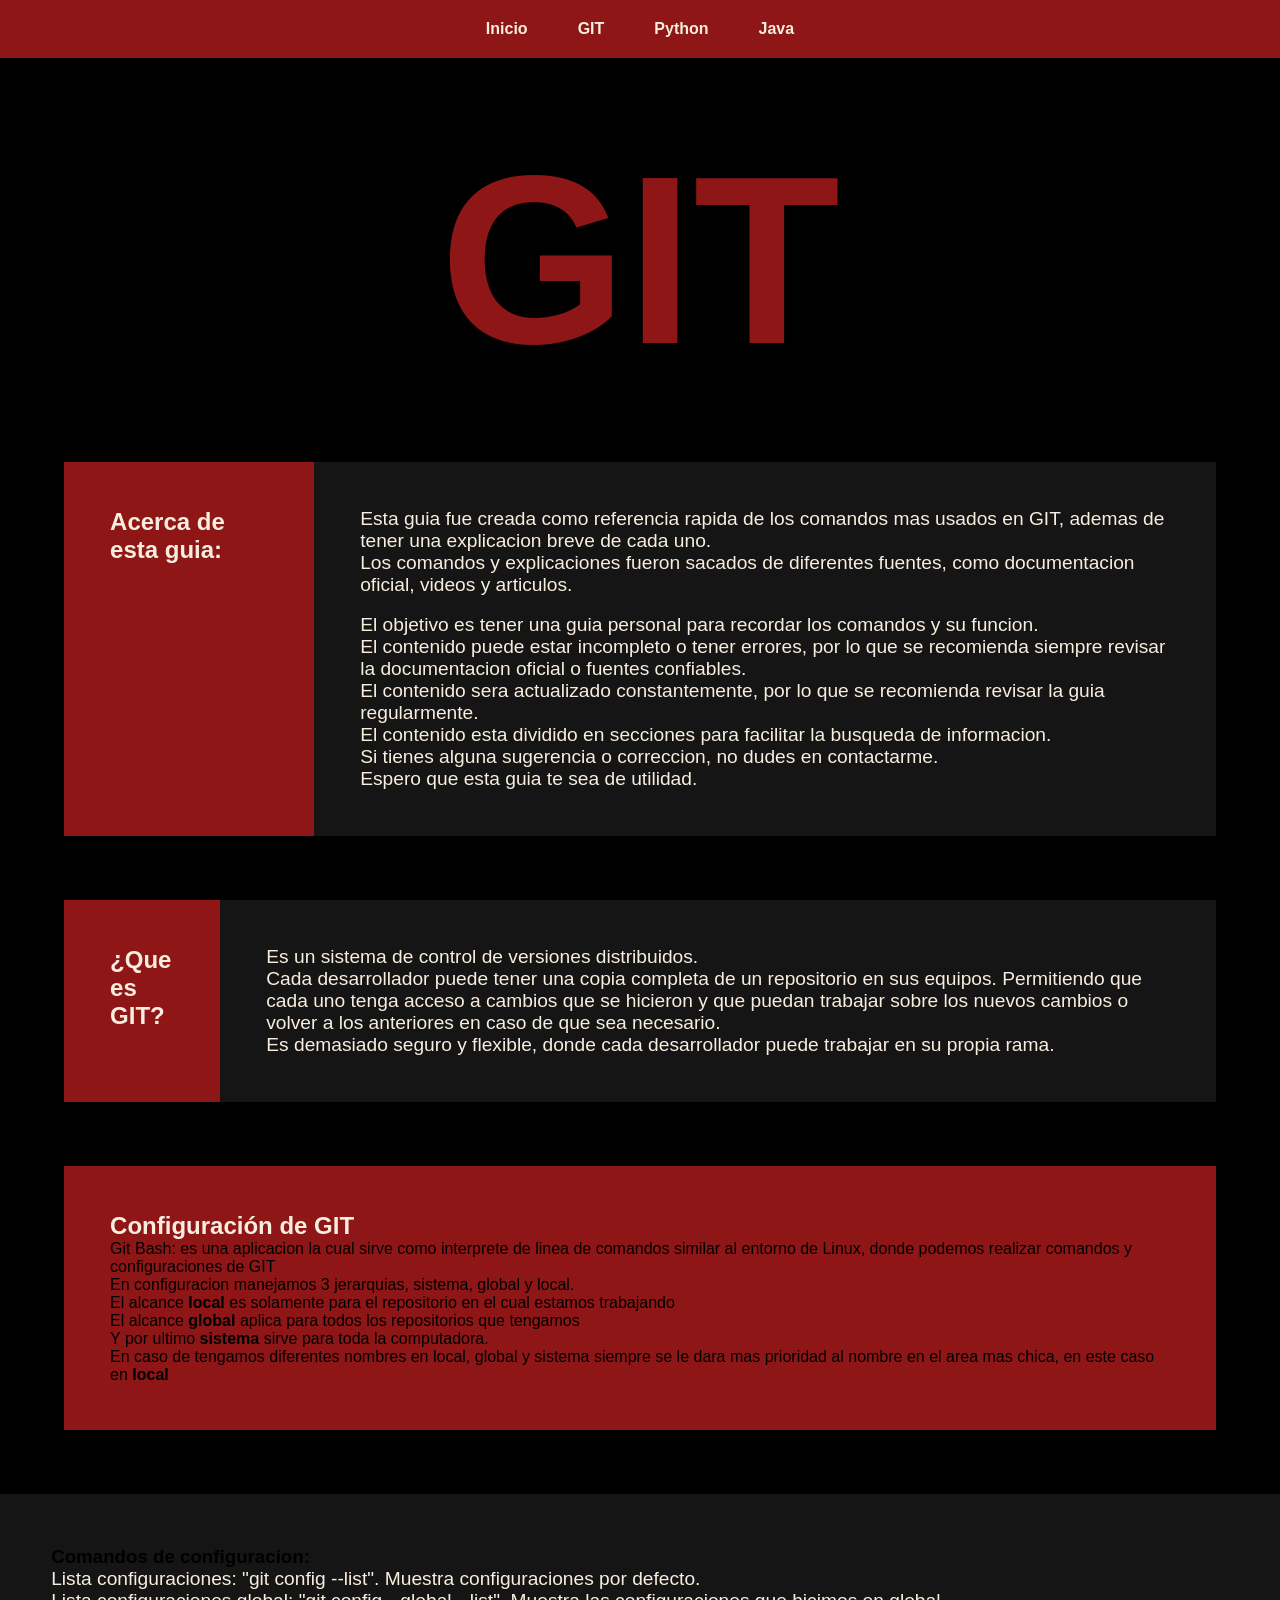
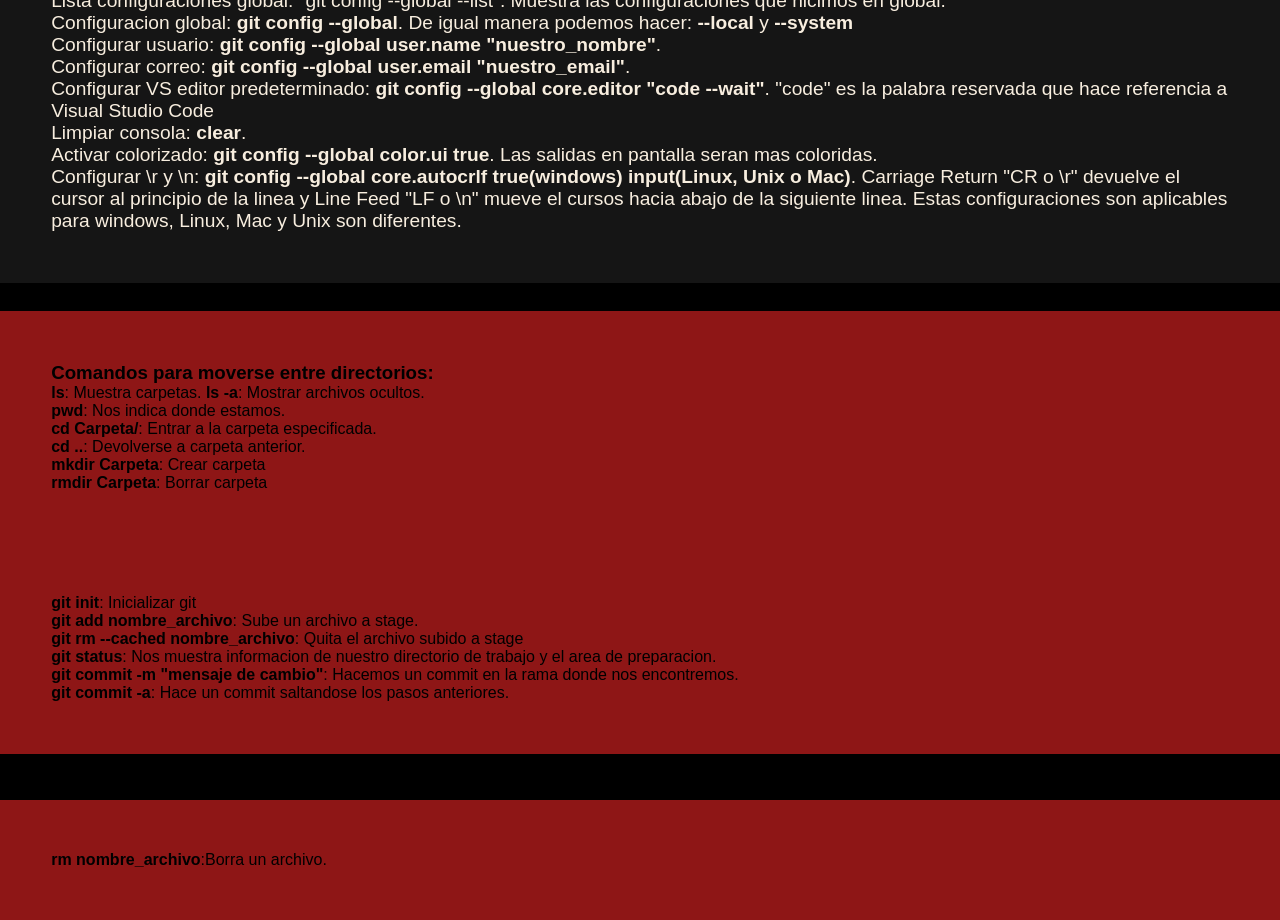
==== git.html @ 8875669f "Modificacion de estilos y estructura HTML" ====
<!DOCTYPE html>
<html lang="en">
<head>
    <meta charset="UTF-8">
    <meta name="viewport" content="width=device-width, initial-scale=1.0">
    <link rel="preconnect" href="https://fonts.googleapis.com">
    <link rel="preconnect" href="https://fonts.gstatic.com" crossorigin>
    <link href="https://fonts.googleapis.com/css2?family=Alan+Sans:wght@300..900&display=swap" rel="stylesheespace-betweent">
    <link rel="stylesheet" href="estilos/git.css">
    <title>Documentacion propia GIT</title>
</head>
<body>
    <section class="inicio">
        <nav class="menu_desplegable">
            <ul>
                <li><a href="index.html">Inicio</a></li>
                <li><a href="git.html">GIT</a></li>
                <li><a href="#configuracion">Python</a></li>
                <li><a href="#Primeros pasos">Java</a></li>
            </ul>
        </nav>
    </section>
    <section class="titulo" id="Inicio">
        <h1>GIT</h1>
    </section>
    <section class="base">
        <div class="general" id="acerca_de">
            <div class="general_uno">
                <h2>Acerca de esta guia:</h2>
            </div>
            <div class="general_dos">
                <p>Esta guia fue creada como referencia rapida de los comandos mas usados en GIT, ademas de tener una explicacion breve de cada uno.</p>
                <p>Los comandos y explicaciones fueron sacados de diferentes fuentes, como documentacion oficial, videos y articulos.</p>
                <br>
                <p>El objetivo es tener una guia personal para recordar los comandos y su funcion.</p>
                <p>El contenido puede estar incompleto o tener errores, por lo que se recomienda siempre revisar la documentacion oficial o fuentes confiables.</p>
                <p>El contenido sera actualizado constantemente, por lo que se recomienda revisar la guia regularmente.</p>
                <p>El contenido esta dividido en secciones para facilitar la busqueda de informacion.</p>
                <p>Si tienes alguna sugerencia o correccion, no dudes en contactarme.</p>
                <p>Espero que esta guia te sea de utilidad.</p>
            </div>
        </div>
        <div class="general" id="que_es_git">
            <div class="general_uno">
                <h2>¿Que es GIT?</h2>
            </div>
            <div class="general_dos">
                <p>Es un sistema de control de versiones distribuidos.</p>
                <p>Cada desarrollador puede tener una copia completa de un repositorio en sus equipos. Permitiendo que cada uno tenga acceso a cambios que se hicieron y que puedan trabajar sobre los nuevos cambios o volver a los anteriores en caso de que sea necesario.</p>
                <p>Es demasiado seguro y flexible, donde cada desarrollador puede trabajar en su propia rama.</p>
            </div>
        </div>
        <div class="general" id="configuracion">
            <div class="general_uno">
                <h2>Configuración de GIT</h2>
                <p>Git Bash: es una aplicacion la cual sirve como interprete de linea de comandos similar al entorno de Linux, donde podemos realizar comandos y configuraciones de GIT</p>
                <p>En configuracion manejamos 3 jerarquias, sistema, global y local.</p>
                <p>El alcance <b>local</b> es solamente para el repositorio en el cual estamos trabajando</p>
                <p>El alcance <b>global</b> aplica para todos los repositorios que tengamos</p>
                <p>Y por ultimo <b>sistema</b> sirve para toda la computadora.</p>
                <p>En caso de tengamos diferentes nombres en local, global y sistema siempre se le dara mas prioridad al nombre en el area mas chica, en este caso en <b>local</b></p>
            </div>
        </div>
        <div class="general_dos">
            <h3>Comandos de configuracion: </h3>
            <p>Lista configuraciones: "git config --list". Muestra configuraciones por defecto.</p>
            <p>Lista configuraciones global: "git config --global --list". Muestra las configuraciones que hicimos en global.</p>
            <p>Configuracion global: <b>git config --global</b>. De igual manera podemos hacer: <b>--local</b> y <b>--system</b></p>
            <p>Configurar usuario: <b>git config --global user.name "nuestro_nombre"</b>.</p>
            <p>Configurar correo: <b>git config --global user.email "nuestro_email"</b>.</p>
            <p>Configurar VS editor predeterminado: <b>git config --global core.editor "code --wait"</b>. "code" es la palabra reservada que hace referencia a Visual Studio Code</p>
            <p>Limpiar consola: <b>clear</b>.</p>
            <p>Activar colorizado: <b>git config --global color.ui true</b>. Las salidas en pantalla seran mas coloridas.</p>
            <p>Configurar \r y \n: <b>git config --global core.autocrlf true(windows) input(Linux, Unix o Mac)</b>. Carriage Return "CR o \r" devuelve el cursor al principio de la linea y Line Feed "LF o \n" mueve el cursos hacia abajo de la siguiente linea. Estas configuraciones son aplicables para windows, Linux, Mac y Unix son diferentes.</p>
        </div>        
        <h2>Primeros pasos</h2>
        <div class="general_uno">
            <h3>Comandos para moverse entre directorios: </h3>
            <p><b>ls</b>: Muestra carpetas. <b>ls -a</b>: Mostrar archivos ocultos.</p>
            <p><b>pwd</b>: Nos indica donde estamos.</p>
            <p><b>cd Carpeta/</b>: Entrar a la carpeta especificada.</p>
            <p><b>cd ..</b>: Devolverse a carpeta anterior.</p>
            <p><b>mkdir Carpeta</b>: Crear carpeta</p>
            <p><b>rmdir Carpeta</b>: Borrar carpeta</p>
        </div>
        <div class="general_uno">
            <p><b>git init</b>: Inicializar git</p>
            <p><b>git add nombre_archivo</b>: Sube un archivo a stage.</p>
            <p><b>git rm --cached nombre_archivo</b>: Quita el archivo subido a stage</p>
            <p><b>git status</b>: Nos muestra informacion de nuestro directorio de trabajo y el area de preparacion.</p>
            <p><b>git commit -m "mensaje de cambio"</b>: Hacemos un commit en la rama donde nos encontremos.</p>
            <p><b>git commit -a</b>: Hace un commit saltandose los pasos anteriores.</p>
        </div>
        <h2>Restore, Checkout y más</h2>
        <p>Como es de imaginarse podemos borrar archivos de los repositorios, aqui veremos que comandos podemos hacer y como es el proceso para eliminar cosas correctamente</p>
        <div class="general_uno">
            <p><b>rm nombre_archivo</b>:Borra un archivo.</p>
        </div>
    </section>
</body>
</html>
---- estilos/git.css ----
/*Ajustes generales*/
* {
    font-family: 'Alan Sans', sans-serif;
    box-sizing: border-box;
    margin: 0;
    padding: 0;
}
html {
    scroll-behavior: smooth;
}

/*Seccion de inicio*/
.inicio {
    display: flex;
    justify-content: center;
    align-items: center;
    flex-wrap: wrap;
    padding: 10px 5%;
    background-color: #8E1616;
}
.menu_desplegable > ul{
    list-style: none;   
    display: flex;
    gap: 20px;
}
.menu_desplegable > ul > li {
    flex: 1 1 150px;
    text-align: center;
}
.menu_desplegable > ul > li > a {
    display: block;
    width: 100%;
    padding: 10px 15px;
    border-radius: 50px;
    text-decoration: none;
    color: #F8EEDF;
    font-weight: 600;
    font-weight: bold;
    transition: all 0.3s ease;
}
.menu_desplegable > ul > li > a:hover {
    background-color: rgb(255, 255, 255);
    color: #151515;
    box-shadow: 0 4px 8px rgba(0, 0, 0, 0.2);
    transform: translateY(-2px);
}
@media (max-width: 1024px) {
    .menu_desplegable > ul {
        flex-direction: column;
        gap: 10px;
    }
    .menu_desplegable > ul > li {
        flex: 1 1 auto;
    }
}
@media (max-width: 768px) {
    .inicio {
        flex-direction: column;
        align-items: center;
        text-align: center;
    }
    .menu_desplegable > ul {
        justify-content: center;
    }
}

/*Titulo principal*/
.titulo {
    background-color: #000000;
    color: #8E1616;
    font-size: clamp(10rem, 5vw, 3vw);
    text-shadow: 2px 2px 4px rgba(0,0,0,0.3);
    text-align: center;
    padding: 5% 0;
}

/*Seccion base (fondo de la pagina)*/
.base {
    background-color: #000000;
}

/*Seccion general*/
/*Division a 2 columnas*/
.general {
    display: flex;
    justify-content: space-around;
    padding-left: 5%;
    padding-right: 5%;
    padding-bottom: 5%;
}
/*Primera columna*/
.general_uno {
    background-color: #8E1616;
    align-items: center;
    padding: 4%;
}
.general_uno > h2 {
    font-size: 1.5rem;
    color: #F8EEDF;
}

/*Segunda columna*/
.general_dos {
    padding: 4%;
    background-color: #151515;
    align-items: center;
}
.general_dos > p {
    color: #F8EEDF;
    font-size: 1.2rem;
}
@media (max-width: 768px) {
    *{
        margin: 0;
    }
    .general {
        padding: 10%;
    }
    .general > h1 {
        font-size: clamp(5rem, 7vw, 10vw);
        padding-bottom: 2%;
    }
    .general > h2 {
        font-size: clamp(1.5rem, 5vw, 7vw);
        padding-top: 5%;
        padding-bottom: 5%;
    }
    .general > p {
        font-size: clamp(1rem, 3vw, 5vw);
    }
    .general_uno {
        padding: 10%;
    }

}
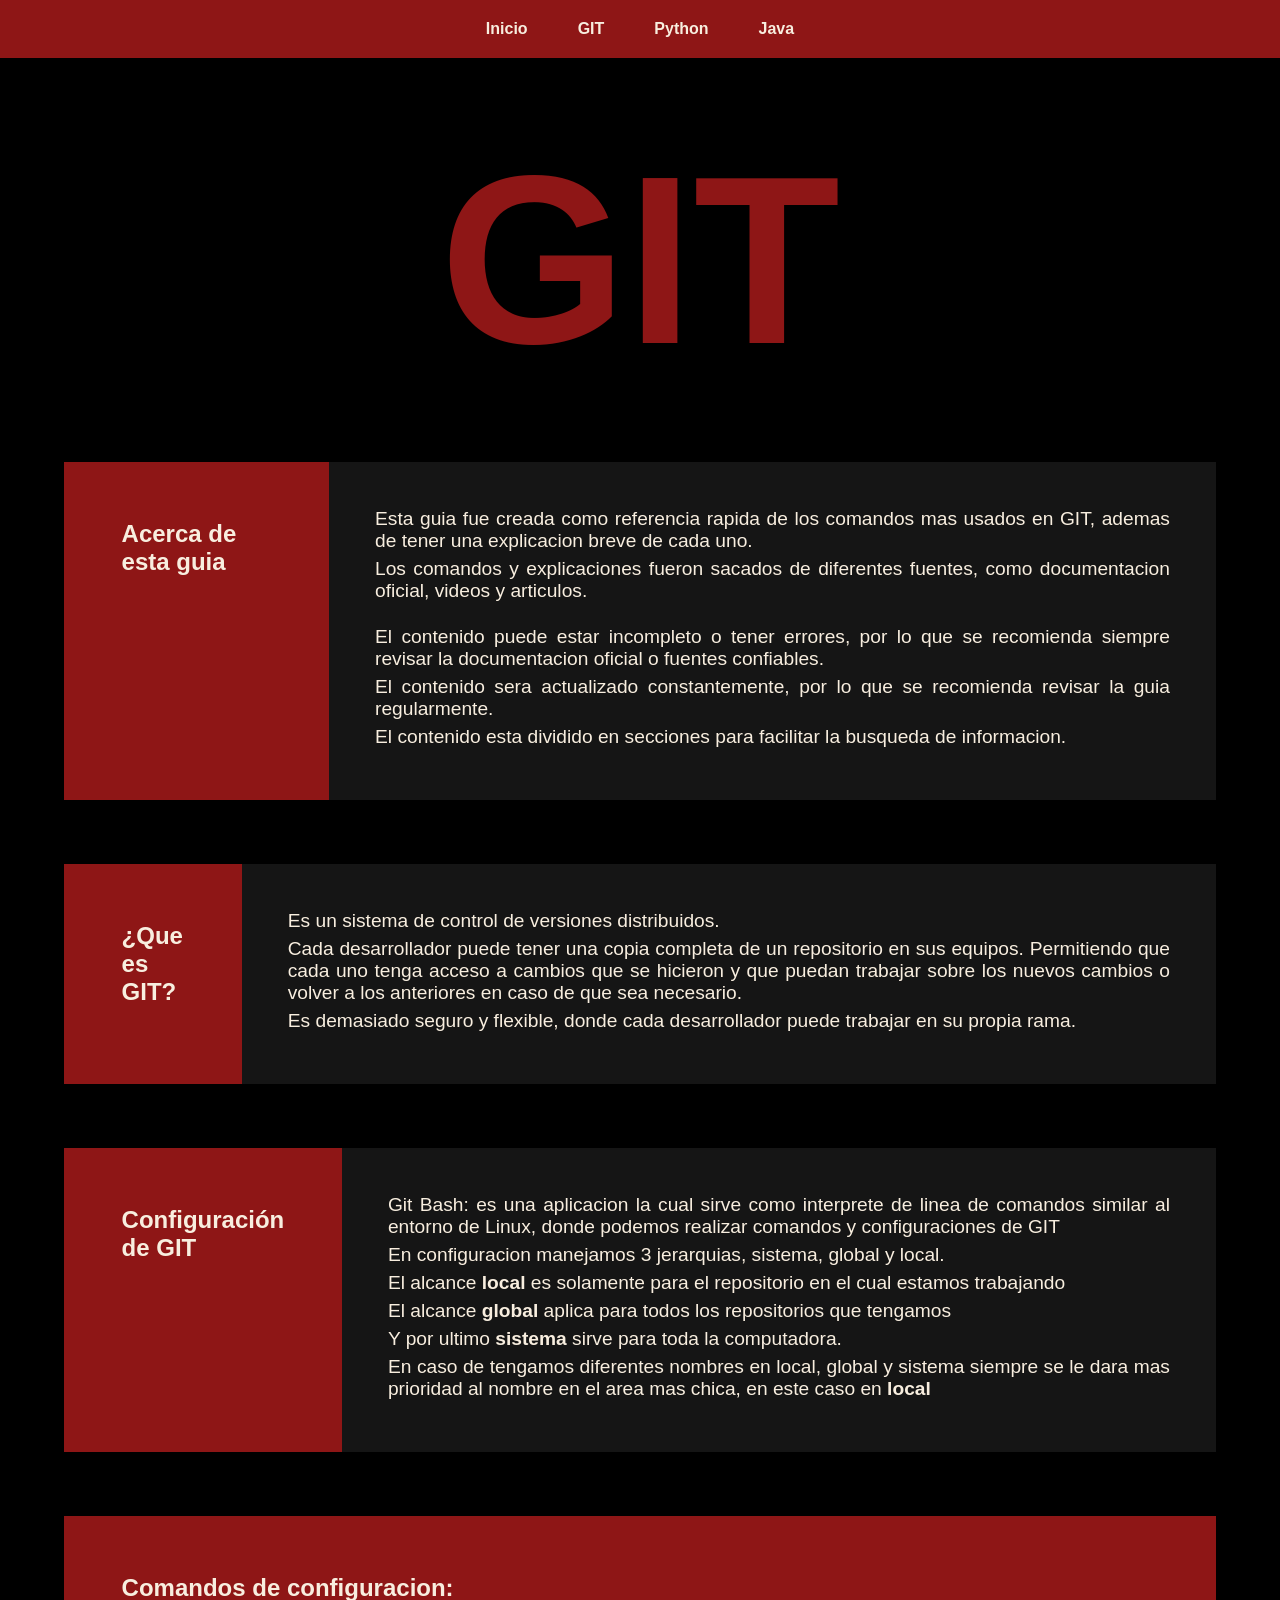
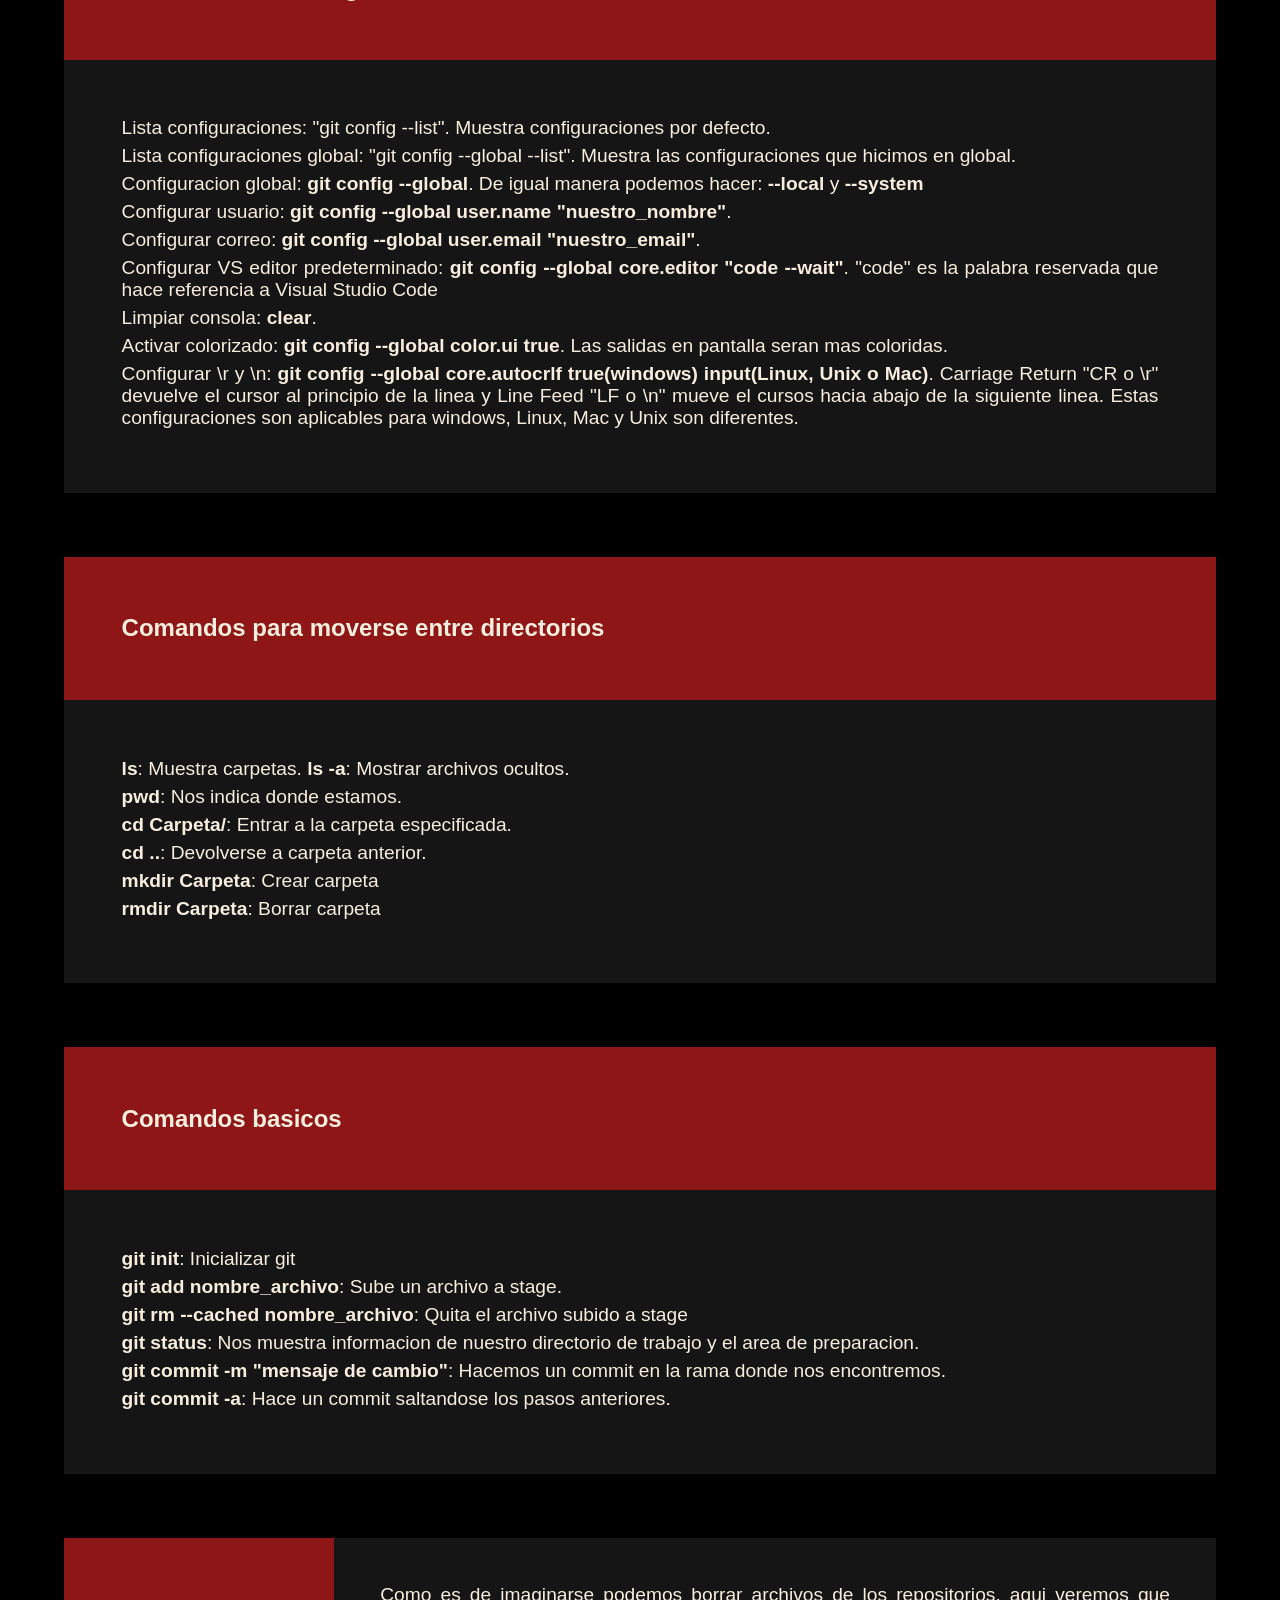
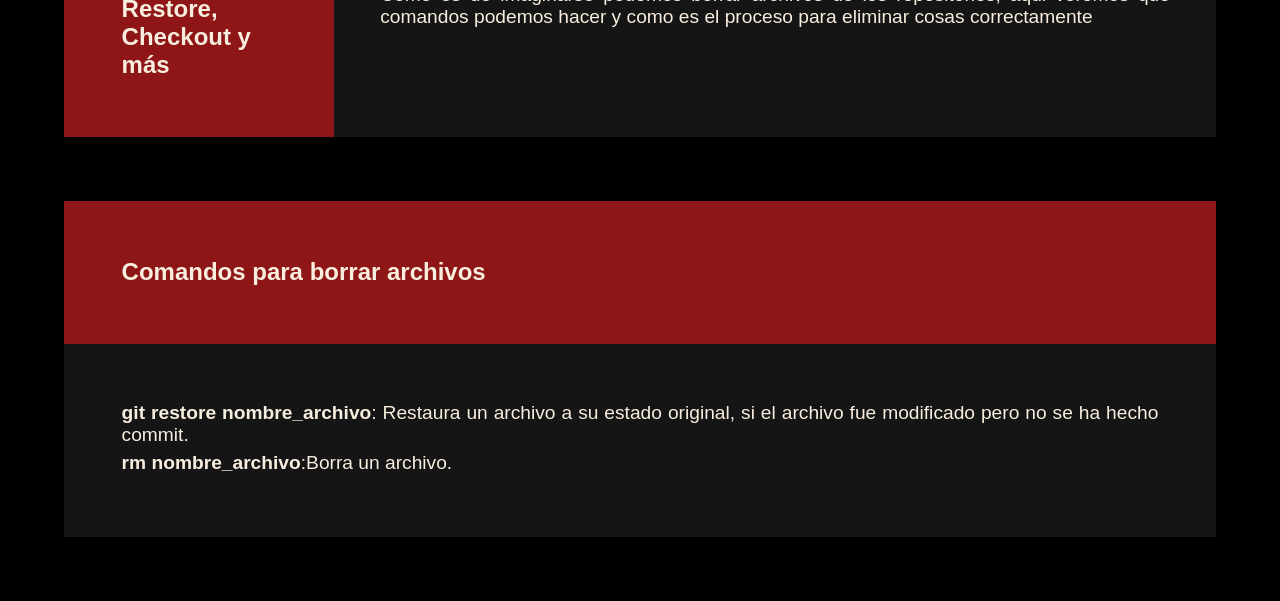
==== commit a51dfd0d: "FInalizacion estilos" ====
--- a/git.html
+++ b/git.html
@@ -26,18 +26,15 @@
     <section class="base">
         <div class="general" id="acerca_de">
             <div class="general_uno">
-                <h2>Acerca de esta guia:</h2>
+                <h2>Acerca de esta guia</h2>
             </div>
             <div class="general_dos">
                 <p>Esta guia fue creada como referencia rapida de los comandos mas usados en GIT, ademas de tener una explicacion breve de cada uno.</p>
                 <p>Los comandos y explicaciones fueron sacados de diferentes fuentes, como documentacion oficial, videos y articulos.</p>
                 <br>
-                <p>El objetivo es tener una guia personal para recordar los comandos y su funcion.</p>
                 <p>El contenido puede estar incompleto o tener errores, por lo que se recomienda siempre revisar la documentacion oficial o fuentes confiables.</p>
                 <p>El contenido sera actualizado constantemente, por lo que se recomienda revisar la guia regularmente.</p>
                 <p>El contenido esta dividido en secciones para facilitar la busqueda de informacion.</p>
-                <p>Si tienes alguna sugerencia o correccion, no dudes en contactarme.</p>
-                <p>Espero que esta guia te sea de utilidad.</p>
             </div>
         </div>
         <div class="general" id="que_es_git">
@@ -53,6 +50,8 @@
         <div class="general" id="configuracion">
             <div class="general_uno">
                 <h2>Configuración de GIT</h2>
+            </div>
+            <div class="general_dos">
                 <p>Git Bash: es una aplicacion la cual sirve como interprete de linea de comandos similar al entorno de Linux, donde podemos realizar comandos y configuraciones de GIT</p>
                 <p>En configuracion manejamos 3 jerarquias, sistema, global y local.</p>
                 <p>El alcance <b>local</b> es solamente para el repositorio en el cual estamos trabajando</p>
@@ -61,40 +60,64 @@
                 <p>En caso de tengamos diferentes nombres en local, global y sistema siempre se le dara mas prioridad al nombre en el area mas chica, en este caso en <b>local</b></p>
             </div>
         </div>
-        <div class="general_dos">
-            <h3>Comandos de configuracion: </h3>
-            <p>Lista configuraciones: "git config --list". Muestra configuraciones por defecto.</p>
-            <p>Lista configuraciones global: "git config --global --list". Muestra las configuraciones que hicimos en global.</p>
-            <p>Configuracion global: <b>git config --global</b>. De igual manera podemos hacer: <b>--local</b> y <b>--system</b></p>
-            <p>Configurar usuario: <b>git config --global user.name "nuestro_nombre"</b>.</p>
-            <p>Configurar correo: <b>git config --global user.email "nuestro_email"</b>.</p>
-            <p>Configurar VS editor predeterminado: <b>git config --global core.editor "code --wait"</b>. "code" es la palabra reservada que hace referencia a Visual Studio Code</p>
-            <p>Limpiar consola: <b>clear</b>.</p>
-            <p>Activar colorizado: <b>git config --global color.ui true</b>. Las salidas en pantalla seran mas coloridas.</p>
-            <p>Configurar \r y \n: <b>git config --global core.autocrlf true(windows) input(Linux, Unix o Mac)</b>. Carriage Return "CR o \r" devuelve el cursor al principio de la linea y Line Feed "LF o \n" mueve el cursos hacia abajo de la siguiente linea. Estas configuraciones son aplicables para windows, Linux, Mac y Unix son diferentes.</p>
+        <div class="comandos">
+            <div class="comandos_title">
+                <h3>Comandos de configuracion: </h3>
+            </div>
+            <div class="comandos_body">
+                <p>Lista configuraciones: "git config --list". Muestra configuraciones por defecto.</p>
+                <p>Lista configuraciones global: "git config --global --list". Muestra las configuraciones que hicimos en global.</p>
+                <p>Configuracion global: <b>git config --global</b>. De igual manera podemos hacer: <b>--local</b> y <b>--system</b></p>
+                <p>Configurar usuario: <b>git config --global user.name "nuestro_nombre"</b>.</p>
+                <p>Configurar correo: <b>git config --global user.email "nuestro_email"</b>.</p>
+                <p>Configurar VS editor predeterminado: <b>git config --global core.editor "code --wait"</b>. "code" es la palabra reservada que hace referencia a Visual Studio Code</p>
+                <p>Limpiar consola: <b>clear</b>.</p>
+                <p>Activar colorizado: <b>git config --global color.ui true</b>. Las salidas en pantalla seran mas coloridas.</p>
+                <p>Configurar \r y \n: <b>git config --global core.autocrlf true(windows) input(Linux, Unix o Mac)</b>. Carriage Return "CR o \r" devuelve el cursor al principio de la linea y Line Feed "LF o \n" mueve el cursos hacia abajo de la siguiente linea. Estas configuraciones son aplicables para windows, Linux, Mac y Unix son diferentes.</p>
+            </div>
         </div>        
-        <h2>Primeros pasos</h2>
-        <div class="general_uno">
-            <h3>Comandos para moverse entre directorios: </h3>
-            <p><b>ls</b>: Muestra carpetas. <b>ls -a</b>: Mostrar archivos ocultos.</p>
-            <p><b>pwd</b>: Nos indica donde estamos.</p>
-            <p><b>cd Carpeta/</b>: Entrar a la carpeta especificada.</p>
-            <p><b>cd ..</b>: Devolverse a carpeta anterior.</p>
-            <p><b>mkdir Carpeta</b>: Crear carpeta</p>
-            <p><b>rmdir Carpeta</b>: Borrar carpeta</p>
+        <div class="comandos">
+            <div class="comandos_title">
+                <h3>Comandos para moverse entre directorios</h3>
+            </div>
+            <div class="comandos_body">
+                <p><b>ls</b>: Muestra carpetas. <b>ls -a</b>: Mostrar archivos ocultos.</p>
+                <p><b>pwd</b>: Nos indica donde estamos.</p>
+                <p><b>cd Carpeta/</b>: Entrar a la carpeta especificada.</p>
+                <p><b>cd ..</b>: Devolverse a carpeta anterior.</p>
+                <p><b>mkdir Carpeta</b>: Crear carpeta</p>
+                <p><b>rmdir Carpeta</b>: Borrar carpeta</p>
+            </div>
         </div>
-        <div class="general_uno">
-            <p><b>git init</b>: Inicializar git</p>
-            <p><b>git add nombre_archivo</b>: Sube un archivo a stage.</p>
-            <p><b>git rm --cached nombre_archivo</b>: Quita el archivo subido a stage</p>
-            <p><b>git status</b>: Nos muestra informacion de nuestro directorio de trabajo y el area de preparacion.</p>
-            <p><b>git commit -m "mensaje de cambio"</b>: Hacemos un commit en la rama donde nos encontremos.</p>
-            <p><b>git commit -a</b>: Hace un commit saltandose los pasos anteriores.</p>
+        <div class="comandos">
+            <div class="comandos_title">
+                <h3>Comandos basicos</h3>
+            </div>
+            <div class="comandos_body">
+                <p><b>git init</b>: Inicializar git</p>
+                <p><b>git add nombre_archivo</b>: Sube un archivo a stage.</p>
+                <p><b>git rm --cached nombre_archivo</b>: Quita el archivo subido a stage</p>
+                <p><b>git status</b>: Nos muestra informacion de nuestro directorio de trabajo y el area de preparacion.</p>
+                <p><b>git commit -m "mensaje de cambio"</b>: Hacemos un commit en la rama donde nos encontremos.</p>
+                <p><b>git commit -a</b>: Hace un commit saltandose los pasos anteriores.</p>
+            </div>
         </div>
-        <h2>Restore, Checkout y más</h2>
-        <p>Como es de imaginarse podemos borrar archivos de los repositorios, aqui veremos que comandos podemos hacer y como es el proceso para eliminar cosas correctamente</p>
-        <div class="general_uno">
-            <p><b>rm nombre_archivo</b>:Borra un archivo.</p>
+        <div class="general" id="RCM">
+            <div class="general_uno">
+                <h2>Restore, Checkout y más</h2>
+            </div>
+            <div class="general_dos">
+                <p>Como es de imaginarse podemos borrar archivos de los repositorios, aqui veremos que comandos podemos hacer y como es el proceso para eliminar cosas correctamente</p>
+            </div>
+        </div>        
+        <div class="comandos">
+            <div class="comandos_title">
+                <h3>Comandos para borrar archivos</h3>
+            </div>
+            <div class="comandos_body">
+                <p><b>git restore nombre_archivo</b>: Restaura un archivo a su estado original, si el archivo fue modificado pero no se ha hecho commit.</p>
+                <p><b>rm nombre_archivo</b>:Borra un archivo.</p>
+            </div>
         </div>
     </section>
 </body>
--- a/estilos/git.css
+++ b/estilos/git.css
@@ -81,6 +81,7 @@
 
 /*Seccion general*/
 /*Division a 2 columnas*/
+/*Seccion comandos de git*/
 .general {
     display: flex;
     justify-content: space-around;
@@ -92,13 +93,12 @@
 .general_uno {
     background-color: #8E1616;
     align-items: center;
-    padding: 4%;
+    padding: 5%;
 }
 .general_uno > h2 {
     font-size: 1.5rem;
     color: #F8EEDF;
 }
-
 /*Segunda columna*/
 .general_dos {
     padding: 4%;
@@ -108,6 +108,32 @@
 .general_dos > p {
     color: #F8EEDF;
     font-size: 1.2rem;
+    text-align: justify;
+    margin-bottom: 6px;
+}
+/*Seccion comandos de git*/
+.comandos {
+    padding-left: 5%;
+    padding-right: 5%;
+    padding-bottom: 5%;
+}
+.comandos_title {
+    background-color: #8E1616;
+    padding: 5%;
+}
+.comandos_title > h3 {
+    font-size: 1.5rem;
+    color: #F8EEDF;
+}
+.comandos_body {
+    background-color: #151515;
+    padding: 5%;
+}
+.comandos_body > p {
+    color: #F8EEDF;
+    font-size: 1.2rem;
+    text-align: justify;
+    margin-bottom: 6px;
 }
 @media (max-width: 768px) {
     *{
